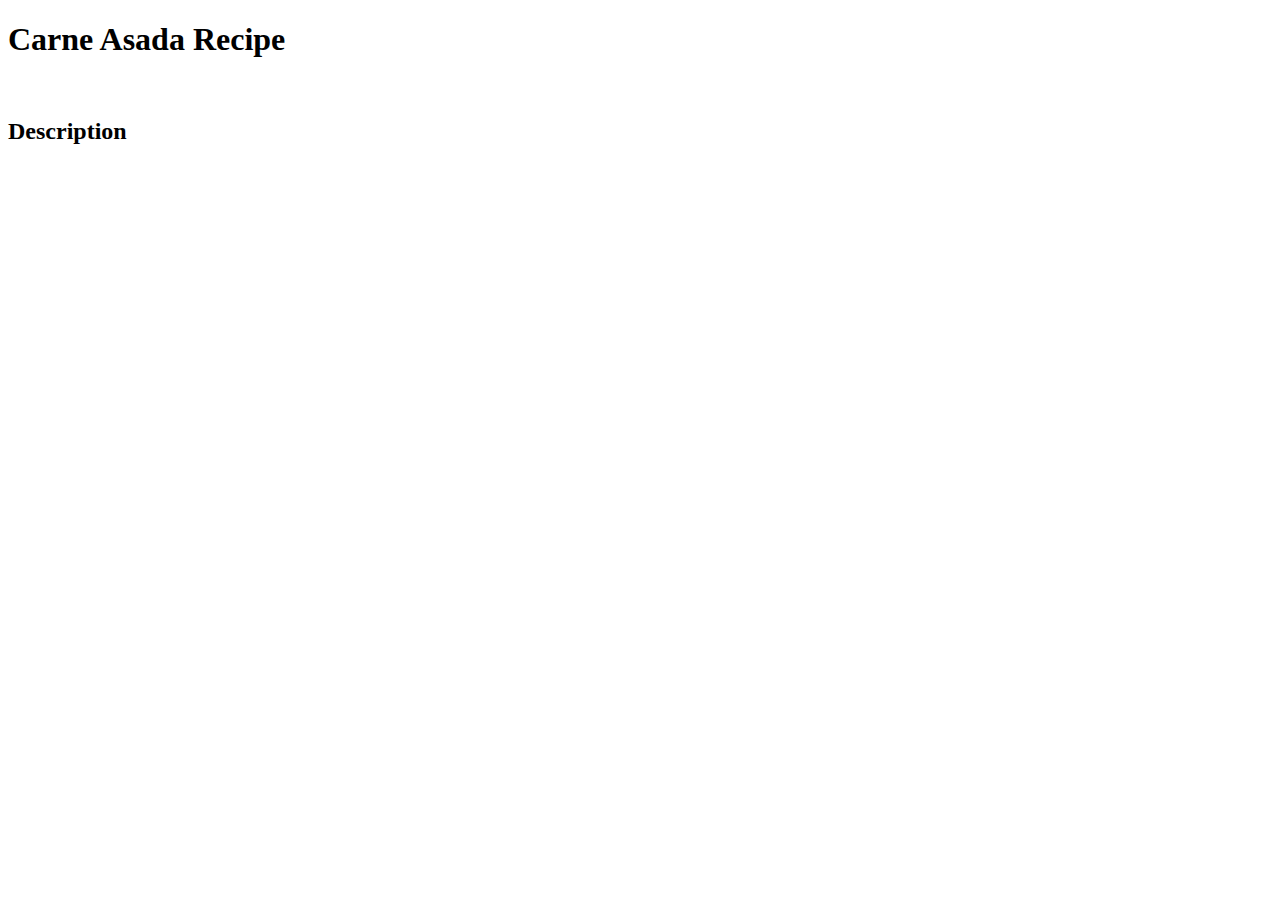
==== recipes/carne-asada.html @ cbca5256 "Adding index.html and adding recipes folder with three new files in the recipes folder" ====
<!DOCTYPE html>
<html lang="en">
  <head>
    <meta charset="UTF-8" />
    <meta name="viewport" content="width=device-width, initial-scale=1.0" />
    <title>Carne Asada Recipe</title>
  </head>
  <body>
    <h1>Carne Asada Recipe</h1>
    <img src="" alt="" />
    <h2>Description</h2>
    <p></p>
  </body>
</html>
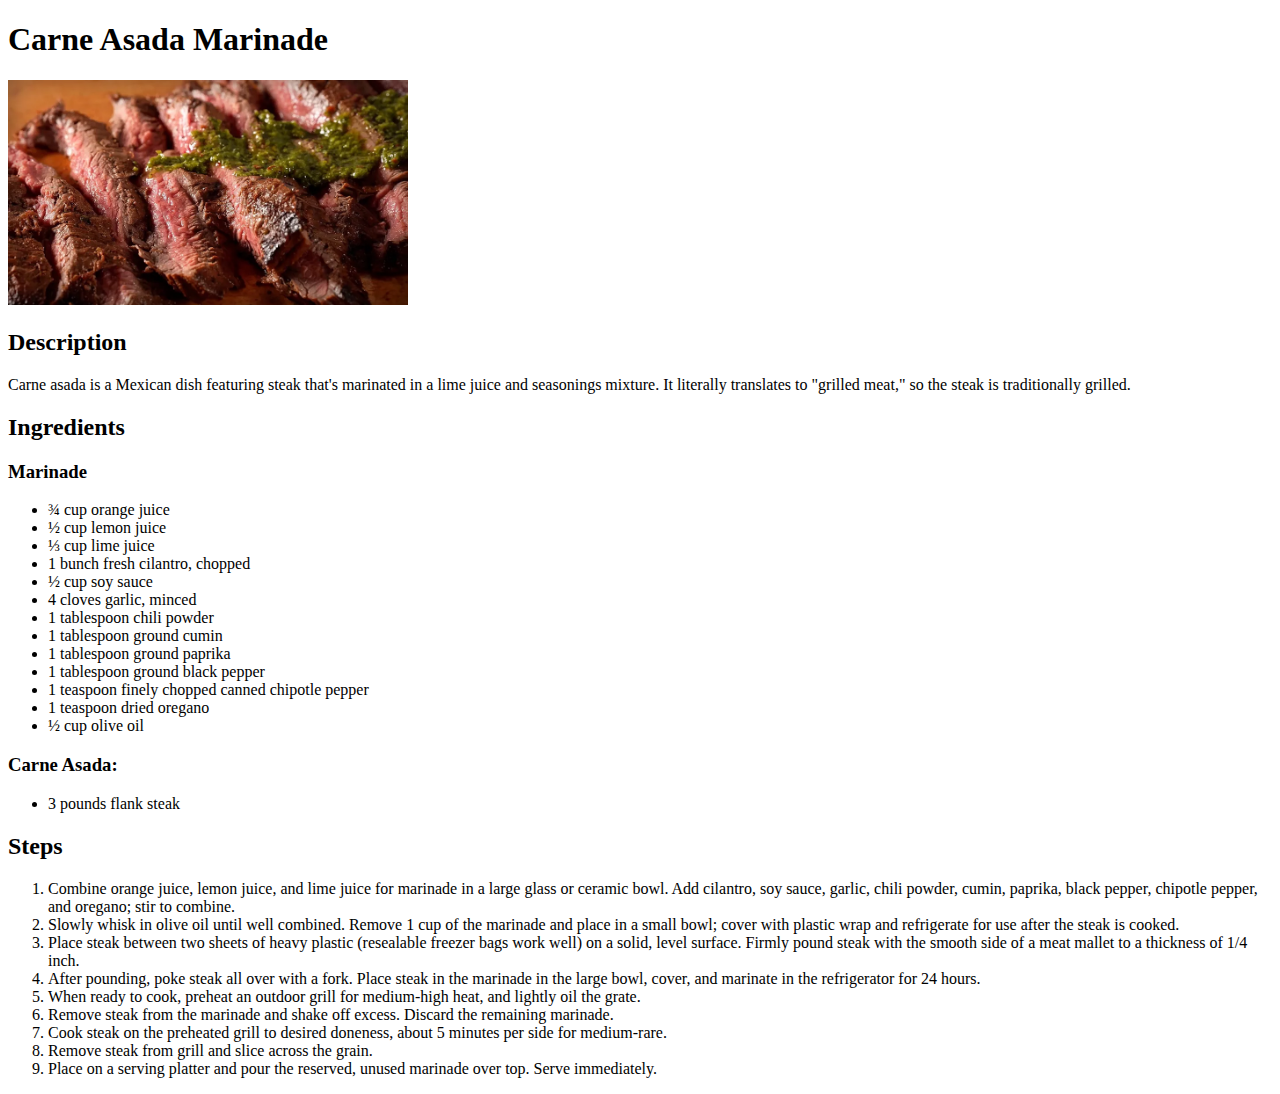
==== commit 1e8c025a: "Adding three images to seperate websites and adding ingredients with steps" ====
--- a/recipes/carne-asada.html
+++ b/recipes/carne-asada.html
@@ -3,12 +3,96 @@
   <head>
     <meta charset="UTF-8" />
     <meta name="viewport" content="width=device-width, initial-scale=1.0" />
-    <title>Carne Asada Recipe</title>
+    <title>Carne Asada Marinade Recipe</title>
   </head>
   <body>
-    <h1>Carne Asada Recipe</h1>
-    <img src="" alt="" />
+    <h1>Carne Asada Marinade</h1>
+    <img
+      src="../img/carne-asada.webp"
+      alt="Picture of cooked carne asada at medium rare"
+      width="400"
+    />
     <h2>Description</h2>
-    <p></p>
+    <p>
+      Carne asada is a Mexican dish featuring steak that's marinated in a lime
+      juice and seasonings mixture. It literally translates to "grilled meat,"
+      so the steak is traditionally grilled.
+    </p>
+    <h2>Ingredients</h2>
+    <h3>Marinade</h3>
+    <ul>
+      <li>¾ cup orange juice</li>
+
+      <li>½ cup lemon juice</li>
+
+      <li>⅓ cup lime juice</li>
+
+      <li>1 bunch fresh cilantro, chopped</li>
+
+      <li>½ cup soy sauce</li>
+
+      <li>4 cloves garlic, minced</li>
+
+      <li>1 tablespoon chili powder</li>
+
+      <li>1 tablespoon ground cumin</li>
+
+      <li>1 tablespoon ground paprika</li>
+
+      <li>1 tablespoon ground black pepper</li>
+
+      <li>1 teaspoon finely chopped canned chipotle pepper</li>
+
+      <li>1 teaspoon dried oregano</li>
+
+      <li>½ cup olive oil</li>
+    </ul>
+
+    <h3>Carne Asada:</h3>
+    <ul>
+      <li>3 pounds flank steak</li>
+    </ul>
+
+    <h2>Steps</h2>
+    <ol>
+      <li>
+        Combine orange juice, lemon juice, and lime juice for marinade in a
+        large glass or ceramic bowl. Add cilantro, soy sauce, garlic, chili
+        powder, cumin, paprika, black pepper, chipotle pepper, and oregano; stir
+        to combine.
+      </li>
+      <li>
+        Slowly whisk in olive oil until well combined. Remove 1 cup of the
+        marinade and place in a small bowl; cover with plastic wrap and
+        refrigerate for use after the steak is cooked.
+      </li>
+      <li>
+        Place steak between two sheets of heavy plastic (resealable freezer bags
+        work well) on a solid, level surface. Firmly pound steak with the smooth
+        side of a meat mallet to a thickness of 1/4 inch.
+      </li>
+      <li>
+        After pounding, poke steak all over with a fork. Place steak in the
+        marinade in the large bowl, cover, and marinate in the refrigerator for
+        24 hours.
+      </li>
+      <li>
+        When ready to cook, preheat an outdoor grill for medium-high heat, and
+        lightly oil the grate.
+      </li>
+      <li>
+        Remove steak from the marinade and shake off excess. Discard the
+        remaining marinade.
+      </li>
+      <li>
+        Cook steak on the preheated grill to desired doneness, about 5 minutes
+        per side for medium-rare.
+      </li>
+      <li>Remove steak from grill and slice across the grain.</li>
+      <li>
+        Place on a serving platter and pour the reserved, unused marinade over
+        top. Serve immediately.
+      </li>
+    </ol>
   </body>
 </html>
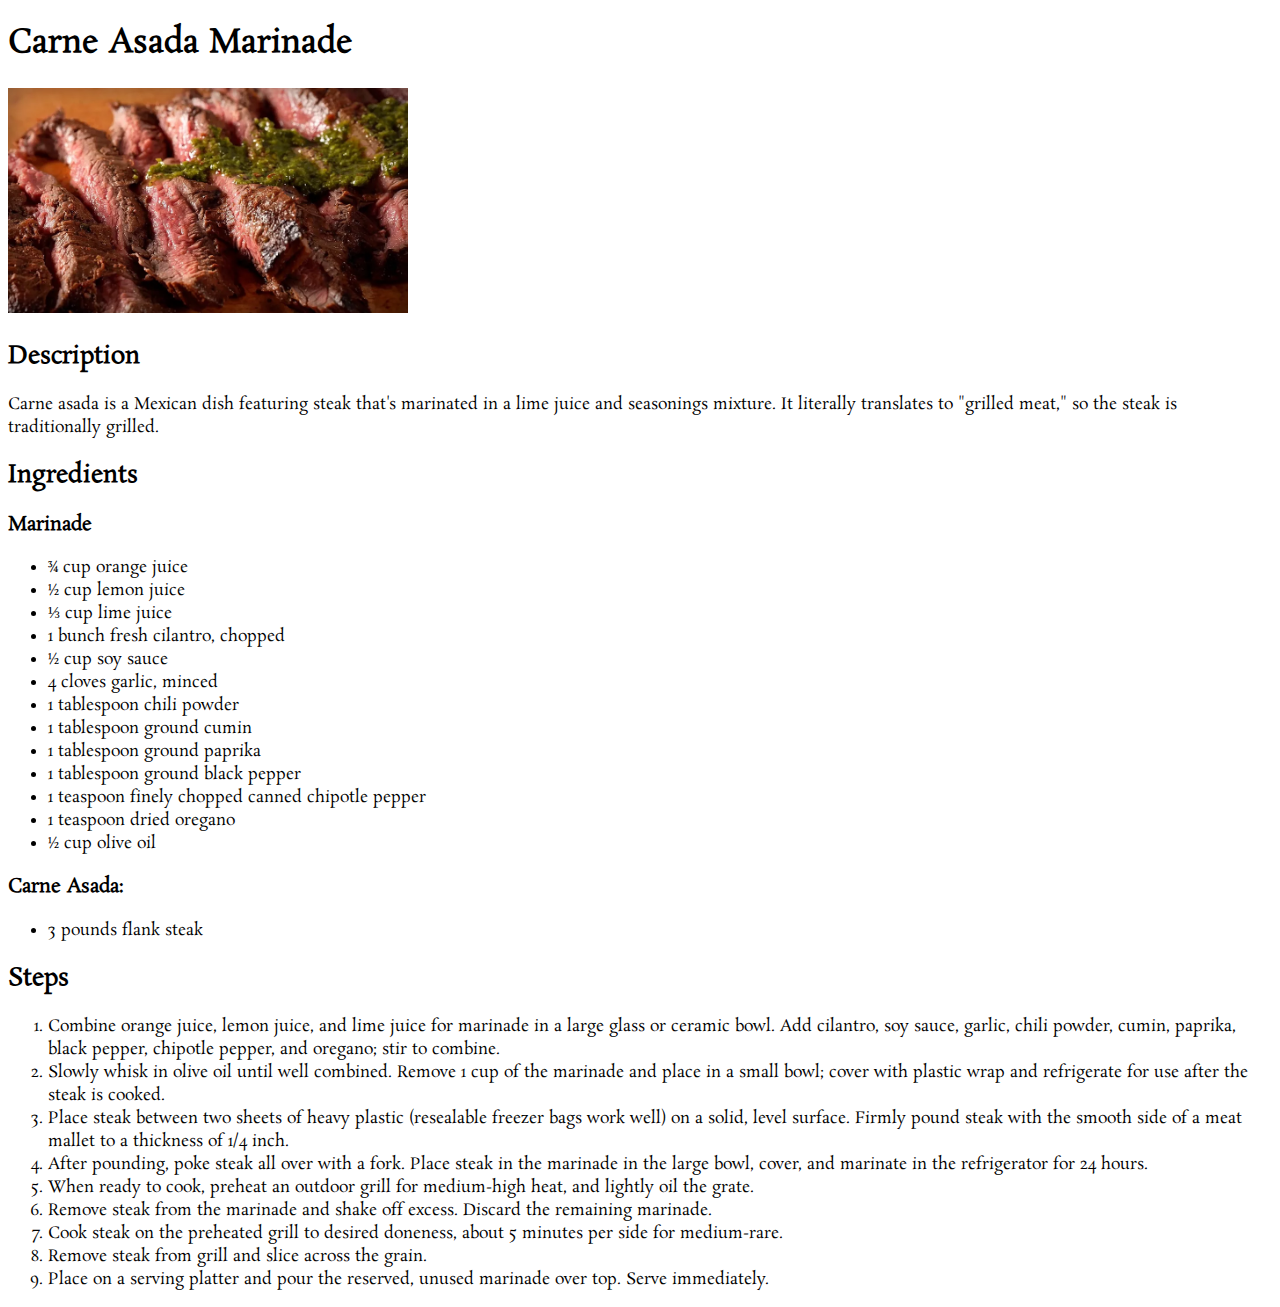
==== commit 2f7d7ba3: "Added styles css with a folder, added main jpeg, linked stylesheet to html pages" ====
--- a/recipes/carne-asada.html
+++ b/recipes/carne-asada.html
@@ -3,6 +3,7 @@
   <head>
     <meta charset="UTF-8" />
     <meta name="viewport" content="width=device-width, initial-scale=1.0" />
+    <link rel="stylesheet" href="/css/styles.css" />
     <title>Carne Asada Marinade Recipe</title>
   </head>
   <body>
--- a/css/styles.css
+++ b/css/styles.css
@@ -0,0 +1,58 @@
+@import url("https://fonts.googleapis.com/css2?family=Rosarivo:ital@0;1&display=swap");
+
+body {
+  font-family: "Rosarivo", cursive;
+  font-weight: 400;
+  font-style: normal;
+}
+
+.container {
+  max-width: 1000px;
+  margin: 0 auto;
+  height: 100vh;
+}
+
+/* Main page styling */
+
+.main-body {
+  background-image: url("/img/main.jpg");
+  background-size: cover;
+  background-position: center;
+  background-repeat: no-repeat;
+  overflow-y: hidden;
+}
+
+.main-page {
+  display: flex;
+  justify-content: center;
+  align-items: center;
+}
+
+.main-title-heading {
+  text-align: center;
+  font-size: 5rem;
+}
+
+.choose-recipe {
+  display: flex;
+  justify-content: center;
+  gap: 0.8rem;
+}
+
+.choose-recipe label,
+.choose-recipe select {
+  font-family: inherit;
+  font-size: 1.2rem;
+}
+
+/* .main-content ul {
+  display: flex;
+  justify-content: center;
+  gap: 2rem;
+  padding: 0;
+} */
+
+/* .main-content li {
+  list-style: none;
+  font-size: 1.6rem;
+} */
